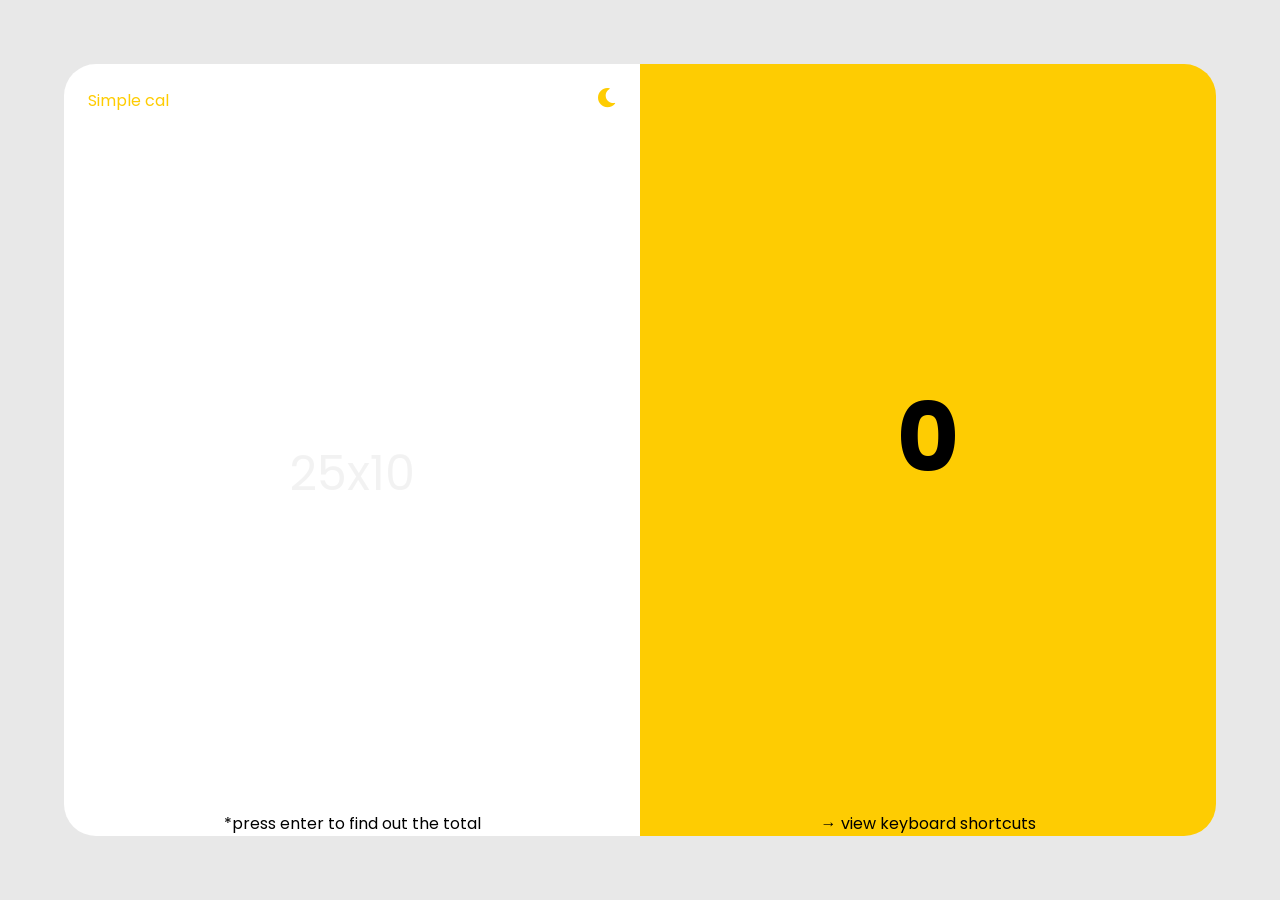
==== index.html @ d9d0c23c "subindo para o git" ====
<!DOCTYPE html>
<html lang="en">

<head>
  <meta charset="UTF-8">
  <meta name="viewport" content="width=device-width, initial-scale=1.0">
  <title>Calculadora</title>
  <link rel="stylesheet" href="src/css/global.css">
</head>

<body id="moonLight" class="light">
  <div class="container">
    <div class="eachRowItem leftSide">

      <div class="title">
        Simple cal <i id="moon" class="fa fa-moon"></i>
      </div>


      <input id="inputCalc" placeholder="25x10" />
      <div class="textPress">*press enter to find out the total</div>
    </div>
    <div class="eachRowItem rightSide">
      <div></div>
      <div id="resultCalc" class="resultText">0</div>
      <div>→ view keyboard shortcuts</div>
    </div>
  </div>
  <script src="src/scripts/calc.js"></script>
  <script src="src/scripts/theme.js"></script>
</body>

</html>
---- src/css/global.css ----
@import url("./imports.css");

.light {
  --bgColor: #fff;
  --primaryColor: #fecc02;
  --placeholderColor: rgba(0, 0, 0, 0.05);
  --fundo: #e8e8e8;
}

.dark {
  --bgColor: #121212;
  --background-color: #121212;
  --primaryColor: #fecc02;
  --placeholderColor: rgba(199, 28, 28, 0.229);
  --textColor: #fff;
  --fundo: #3a3737;
}

* {
  margin: 0;
  padding: 0;
  box-sizing: border-box;
  font-family: "Poppins", sans-serif;
}

body {
  background-color: var(--fundo);
  height: 100vh;
  padding: 64px;
  display: flex;
  justify-content: center;
  align-items: center;
}

.container {
  display: flex;
  min-height: 100%;
  min-width: 100%;
}

.eachRowItem {
  flex: 1;
  display: flex;
  flex-direction: column;
  justify-content: space-between;
  align-items: center;
}

.leftSide {
  background-color: var(--bgColor);
  border-radius: 2rem 0 0 2rem;
}

.leftSide>div:first-child {
  display: flex;
  padding: 1.5rem;
  justify-content: space-between;
  min-width: 100%;
}

.title {
  color: var(--primaryColor);
}

.leftside>div:last-child {
  color: var(--textColor);
}

.rightSide {
  background-color: var(--primaryColor);
  border-radius: 0 2rem 2rem 0;
}

input {
  border: none;
  text-align: center;
  font-size: 3rem;
  max-width: 200px;
  font-weight: 40vw;
}

input:focus {
  outline: none;
}

input::placeholder {
  color: var(--placeholderColor);
}

.resultText {
  color: var(--textColor);
  font-size: 6rem;
  font-weight: 700;
}

i {
  color: var(--primaryColor);
  background-color: var(--background-color);
  font-size: 1.2rem;
  cursor: pointer;
}

#inputCalc {
  background-color: var(--background-color);
  color: var(--textColor);
}

.textPress {
  color: var(--textColor);
}
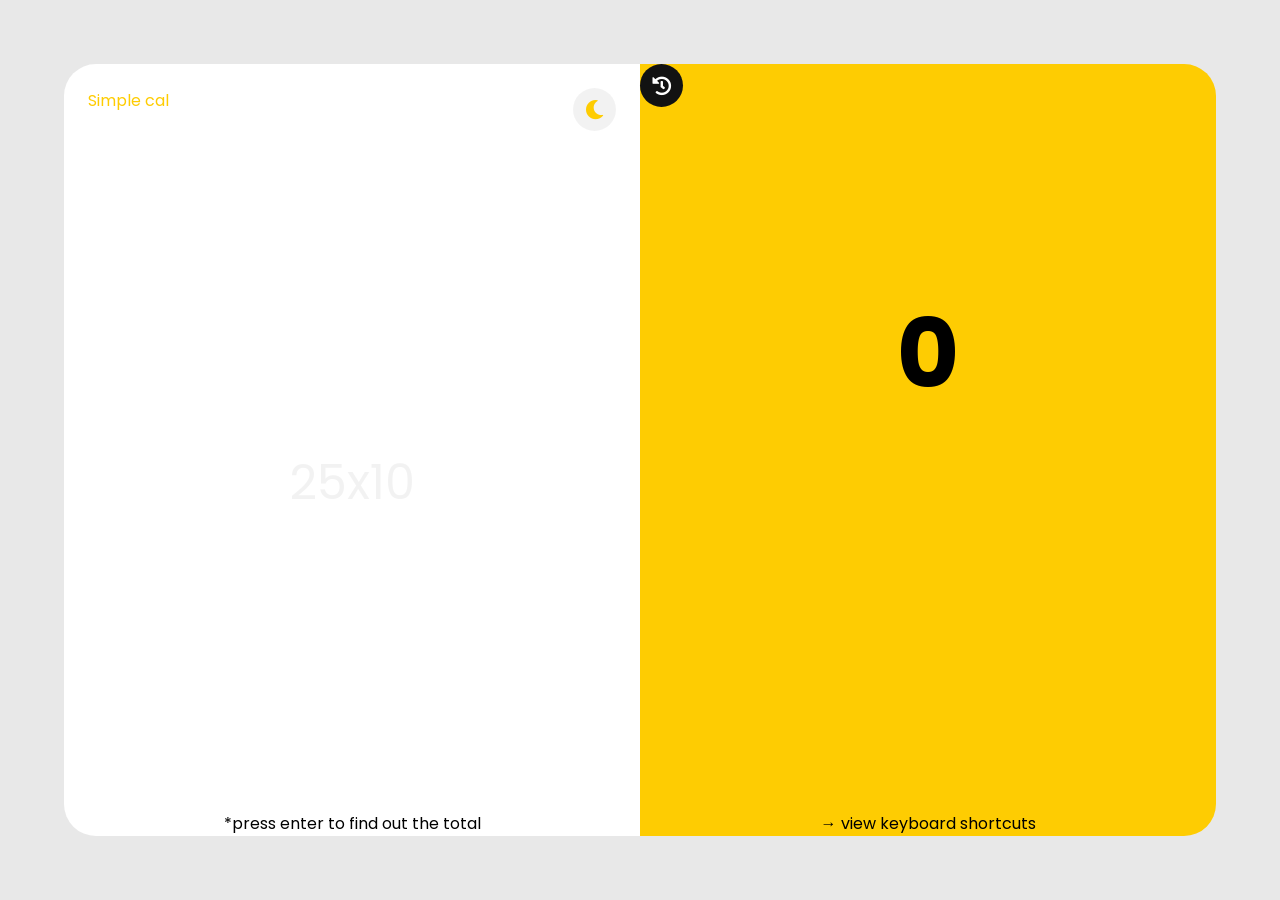
==== commit 98eb9045: "novas funcionalidades" ====
--- a/index.html
+++ b/index.html
@@ -21,12 +21,20 @@
       <div class="textPress">*press enter to find out the total</div>
     </div>
     <div class="eachRowItem rightSide">
-      <div></div>
+      <div id="buttonThemeHistoric">
+        <i id="iconHistoric" class="fas fa-history"></i>
+      </div>
       <div id="resultCalc" class="resultText">0</div>
+      <div id="historicDiv" class="historiClist">exemplo</div>
+      <div>
+
+      </div>
       <div>→ view keyboard shortcuts</div>
     </div>
   </div>
+  <script src="src/scripts/init.js"> </script>
   <script src="src/scripts/calc.js"></script>
+  <script src="src/scripts/history.js"></script>
   <script src="src/scripts/theme.js"></script>
 </body>
 
--- a/src/css/global.css
+++ b/src/css/global.css
@@ -71,6 +71,11 @@
   border-radius: 0 2rem 2rem 0;
 }
 
+.rightSide>div:first-child {
+  height: 24px;
+  width: 100%;
+}
+
 input {
   border: none;
   text-align: center;
@@ -107,4 +112,21 @@
 
 .textPress {
   color: var(--textColor);
+}
+
+div>i {
+  padding: 12px;
+  background-color: var(--placeholderColor);
+  border-radius: 40px;
+}
+
+#iconHistoric {
+  color: #fff;
+  font-size: 1.2re, ;
+  cursor: pointer;
+  background-color: #121212;
+}
+
+.historiClist {
+  display: none;
 }
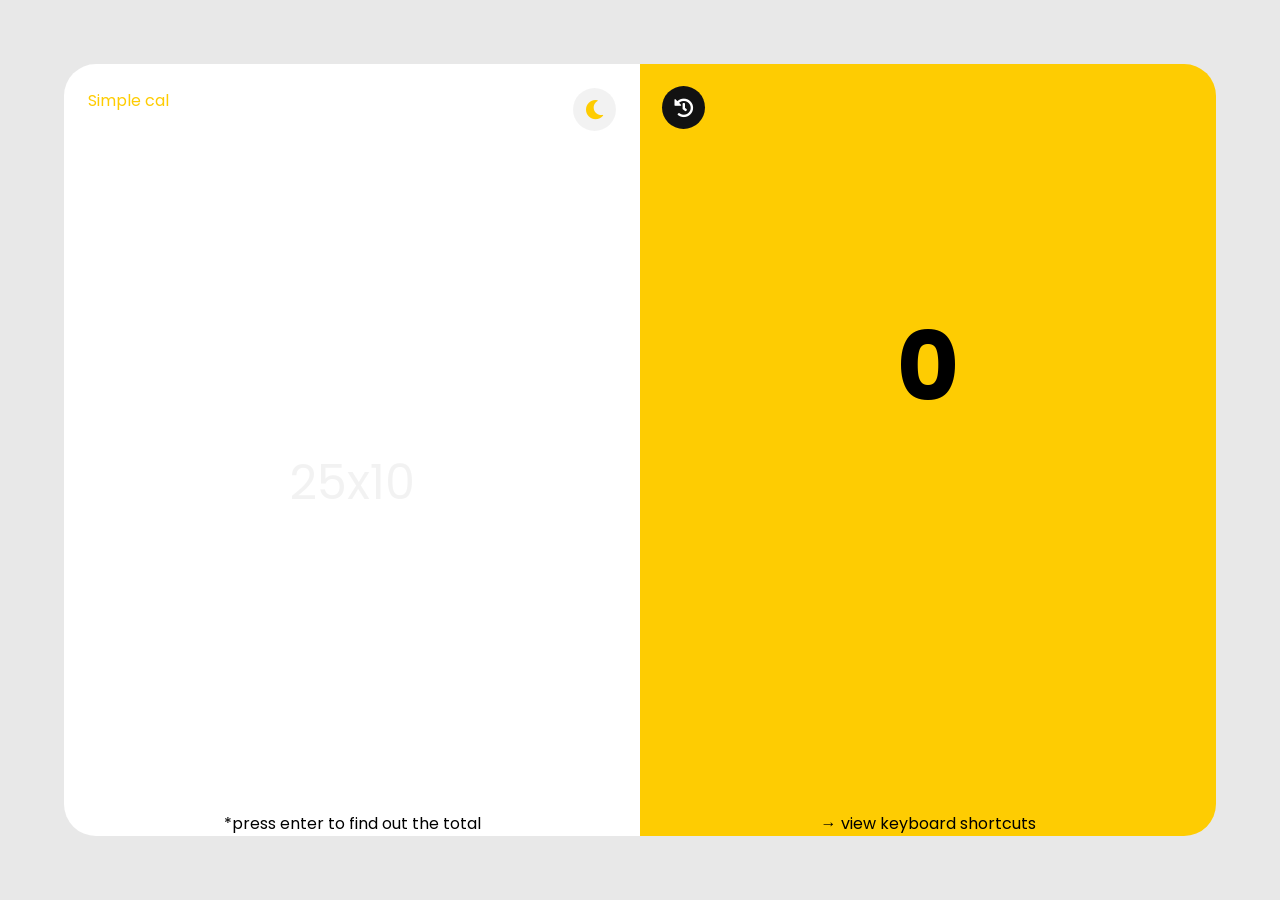
==== commit aa7777fb: "Correçao simbolo historico" ====
--- a/index.html
+++ b/index.html
@@ -32,6 +32,8 @@
       <div>→ view keyboard shortcuts</div>
     </div>
   </div>
+
+  
   <script src="src/scripts/init.js"> </script>
   <script src="src/scripts/calc.js"></script>
   <script src="src/scripts/history.js"></script>
--- a/src/css/global.css
+++ b/src/css/global.css
@@ -122,11 +122,16 @@
 
 #iconHistoric {
   color: #fff;
-  font-size: 1.2re, ;
+  font-size: 1.2rem;
   cursor: pointer;
   background-color: #121212;
+
 }
 
 .historiClist {
   display: none;
+}
+
+#buttonThemeHistoric{
+  padding: 22px;
 }
